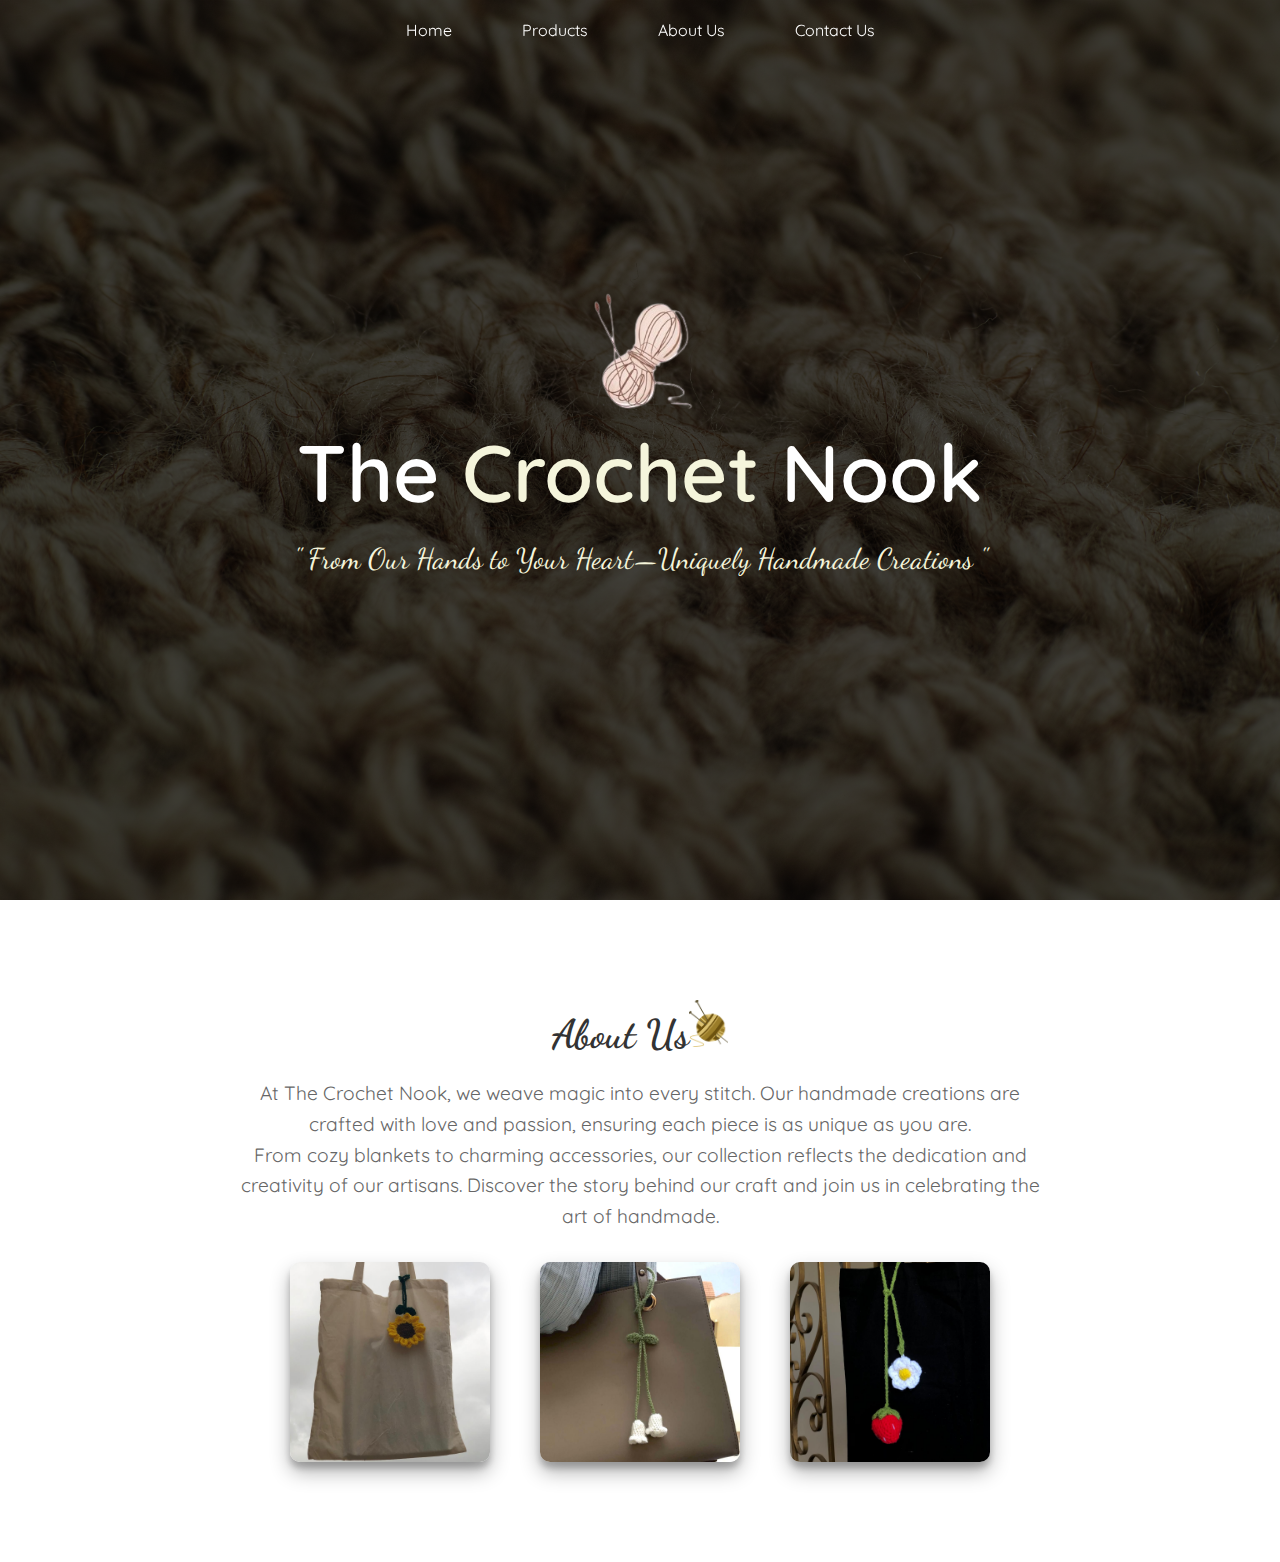
==== index.html @ c80022a6 "first commit" ====
<!DOCTYPE html>
<html lang="en">
<head>
  <meta charset="UTF-8" />
  <meta name="viewport" content="width=device-width, initial-scale=1.0" />
  <title>The Crochet Nook</title>
  <link rel="stylesheet" href="style.css" />
  <link rel="preconnect" href="https://fonts.googleapis.com" />
  <link rel="preconnect" href="https://fonts.gstatic.com" crossorigin />
  <link
    href="https://fonts.googleapis.com/css2?family=Playfair+Display:ital,wght@0,400..900;1,400..900&family=Quicksand:wght@300..700&family=Dancing+Script:wght@400..700"
    rel="stylesheet" />
</head>
<body>
  <header class="header">
    <div class="logo-descr">
      <div class="logo">
        <img src="/images/brand-logo.png" alt="">
      </div>
      <div class="slogan-text">
        <span class="brand-name">The <span id="crochet" class="brand-name">Crochet </span>Nook </span>
        <div id="slogan-container">
          <span class="slogan">" From Our Hands to Your Heart—Uniquely Handmade Creations "</span>
          <span class="slogan">" Each Piece a Masterpiece—Handmade with Heartfelt Dedication "</span>
          <span class="slogan">" Elegant Threads, Crafted with Soul—Handmade Just for You "</span>
        </div>
      </div>
    </div>
    <nav>
      <div class="menu-toggle">
        <span></span>
        <span></span>
        <span></span>
      </div>
      <ul>
        <a href="#"><li class="nav-item">Home</li></a>
        <a href="#"><li class="nav-item">Products</li></a>
        <a href="#"><li class="nav-item">About Us</li></a>
        <a href="#"><li class="nav-item">Contact Us</li></a>
      </ul>
    </nav>
    
  </header>

  <section class="about-section">
    <div class="about-container">
      <div class="about-text">
        <h2>About Us<img src="/images/PNG images/image-1.png" alt="" id="crochet-icon"></h2>
        <p>At The Crochet Nook, we weave magic into every stitch. Our handmade creations are crafted with love and passion, ensuring each piece is as unique as you are.</p>
        <p>From cozy blankets to charming accessories, our collection reflects the dedication and creativity of our artisans. Discover the story behind our craft and join us in celebrating the art of handmade.</p>
      </div>
      <div class="about-images">
        <img src="/images/Products/image1.jpeg" alt="Handmade Creations" class="about-img" />
        <img src="/images/Products/image2.jpeg" alt="Craftsmanship" class="about-img" />
        <img src="/images/Products/image3.jpeg" alt="Artisan Work" class="about-img" />
      </div>
  
    </div>
  </section>

  <section>
    
  </section>
  
  <script src="script.js"></script>
</body>
</html>
---- style.css ----
:root {
  --font-primary: "Quicksand", sans-serif;
  --font-accent: "Dancing Script", cursive;
}

* {
  margin: 0;
  padding: 0;
  box-sizing: border-box;
  font-family: var(--font-primary);
  scroll-behavior: smooth;
}

html,
body {
  height: 100%;
  width: 100%;
}

.header {
  height: 100vh;
  background-image: linear-gradient(rgba(0, 0, 0, 0.7), rgba(0, 0, 0, 0.7)),
    url(/images/header-2.jpg);
  background-position: center;
  background-size: cover;
  position: relative;
  display: flex;
  justify-content: center;
  align-items: center;
  background-attachment: fixed;
}

.logo-descr {
  text-align: center;
  color: #fff;
  position: relative; /* Added to ensure correct positioning of slogans */
}

.slogan-text {
  font-size: 1.5rem;
  font-family: var(--font-accent);
}
nav {
  position: fixed; /* Keep the navbar fixed at the top */
  top: 0;
  left: 0;
  width: 100%; /* Ensure it spans the full width */
  
  text-align: center;
  z-index: 1000;
  padding: 10px 0;
  transition: background-color 0.3s ease;
}

nav.sticky {
  background-color: rgba(0, 0, 0, 1); /* Solid background when sticky */
}

nav ul {
  display: flex;
  justify-content: center;
  align-items: center; /* Align items vertically in the center */
  margin: 0;
  padding: 0;
  list-style: none;
}

nav ul a {
  text-decoration: none;
  color: #fff;
  padding: 10px 20px;
  transition: color 0.3s ease, background-color 0.3s ease;
  position: relative;
}

nav ul a::before {
  content: "";
  position: absolute;
  width: 100%;
  height: 3px;
  bottom: 0;
  left: 0;
  background-color: #f5f5dc;
  visibility: hidden;
  transform: scaleX(0);
  transition: all 0.3s ease-in-out;
}

nav ul a:hover::before {
  visibility: visible;
  transform: scaleX(1);
}

nav ul a:hover {
  color: #f5f5dc; /* Change text color on hover */
 
}

.nav-item {
  list-style: none;
  margin: 0 15px;
}

.nav-item a {
  font-family: var(--font-accent);
  font-size: 1.2rem;
}

/* Mobile view */
@media (max-width: 768px) {
  nav ul {
    flex-direction: column;
    background-color: rgba(0, 0, 0, 0.9);
    height: 0;
    overflow: hidden;
    transition: height 0.3s ease;
  }

  nav ul.open {
    height: auto;
  }

  .nav-item {
    margin: 10px 0;
  }
}

.menu-toggle {
  display: none;
  flex-direction: column;
  cursor: pointer;
  margin-top: 20px;
}

/* Adjust mobile toggle button */
.menu-toggle span {
  width: 25px;
  height: 3px;
  background-color: #f5f5dc;
  margin: 4px 0;
  transition: 0.4s;
}

@media (max-width: 768px) {
  .menu-toggle {
    display: flex;
    position: absolute;
    top: 10px; /* Position the toggle at the top right */
    right: 20px;
  }
}


.logo img {
  width: 8rem;
}

.brand-name {
  font-size: 5rem;
  font-weight: 600;
}

#crochet {
  color: #f5f5dc;
}
#slogan-container{
  height: 10vh;
  width: 100vw;
}
.slogan {
  position: absolute;
  left: 0;
  right: 0;
  opacity: 0;
  transition: opacity 0.5s ease-in-out;
  margin: 20px 0;
  font-family: var(--font-accent);
  font-weight: 100;
  font-size: 1.8rem;
  color: #f5f5dc;
}

.slogan-active {
  opacity: 1;
}

.about-section {
  padding: 100px 0;
  background-image: linear-gradient(
      135deg,
      transparent 0%,
      transparent 6%,
      rgba(71, 71, 71, 0.04) 6%,
      rgba(71, 71, 71, 0.04) 22%,
      transparent 22%,
      transparent 100%
    ),
    linear-gradient(
      45deg,
      transparent 0%,
      transparent 20%,
      rgba(71, 71, 71, 0.04) 20%,
      rgba(71, 71, 71, 0.04) 47%,
      transparent 47%,
      transparent 100%
    ),
    linear-gradient(
      135deg,
      transparent 0%,
      transparent 24%,
      rgba(71, 71, 71, 0.04) 24%,
      rgba(71, 71, 71, 0.04) 62%,
      transparent 62%,
      transparent 100%
    ),
    linear-gradient(
      45deg,
      transparent 0%,
      transparent 73%,
      rgba(71, 71, 71, 0.04) 73%,
      rgba(71, 71, 71, 0.04) 75%,
      transparent 75%,
      transparent 100%
    ),
    linear-gradient(90deg, rgb(255, 255, 255), rgb(255, 255, 255));
  position: relative;
  background-attachment: fixed;
}

.about-container {
  display: flex;
  flex-direction: column;
  align-items: center;
  text-align: center;
}

.about-text {
  margin-bottom: 30px;
}

.about-text h2 {
  font-size: 2.5rem;
  margin-bottom: 20px;
  font-family: var(--font-accent);
  color: #333;
}

.about-text p {
  font-size: 1.2rem;
  color: #666;
  line-height: 1.6;
  max-width: 800px;
  margin: 0 auto;
}

.about-images {
  display: flex;
  justify-content: center;
  flex-wrap: wrap;
  gap: 50px;
  position: relative;
}

.about-img {
  width: 200px;
  height: 200px;
  object-fit: cover;
  border-radius: 10px;
  transition: transform 0.3s ease, box-shadow 0.3s ease;
  box-shadow: 0 10px 20px rgba(0, 0, 0, 0.3), 0 6px 6px rgba(0, 0, 0, 0.2);
  perspective: 1000px;
  transform-style: preserve-3d;
}

.about-img:hover {
  transform: scale(1.05)  rotateY(20deg);
  box-shadow: 0 20px 30px rgba(0, 0, 0, 0.4), 0 10px 10px rgba(0, 0, 0, 0.3);
}

#crochet-icon{
    width: 3vw;
}

@media (max-width:768px){
  .about-text p{
    font-size: 1rem ;
    
  }
  .about-text{
    width: 80%;
  }
  #crochet-icon{
    display: none;
  }
  .about-img{
    width: 150px;
    height: 150px;
    object-fit: cover;
    object-position: center;

  }
}
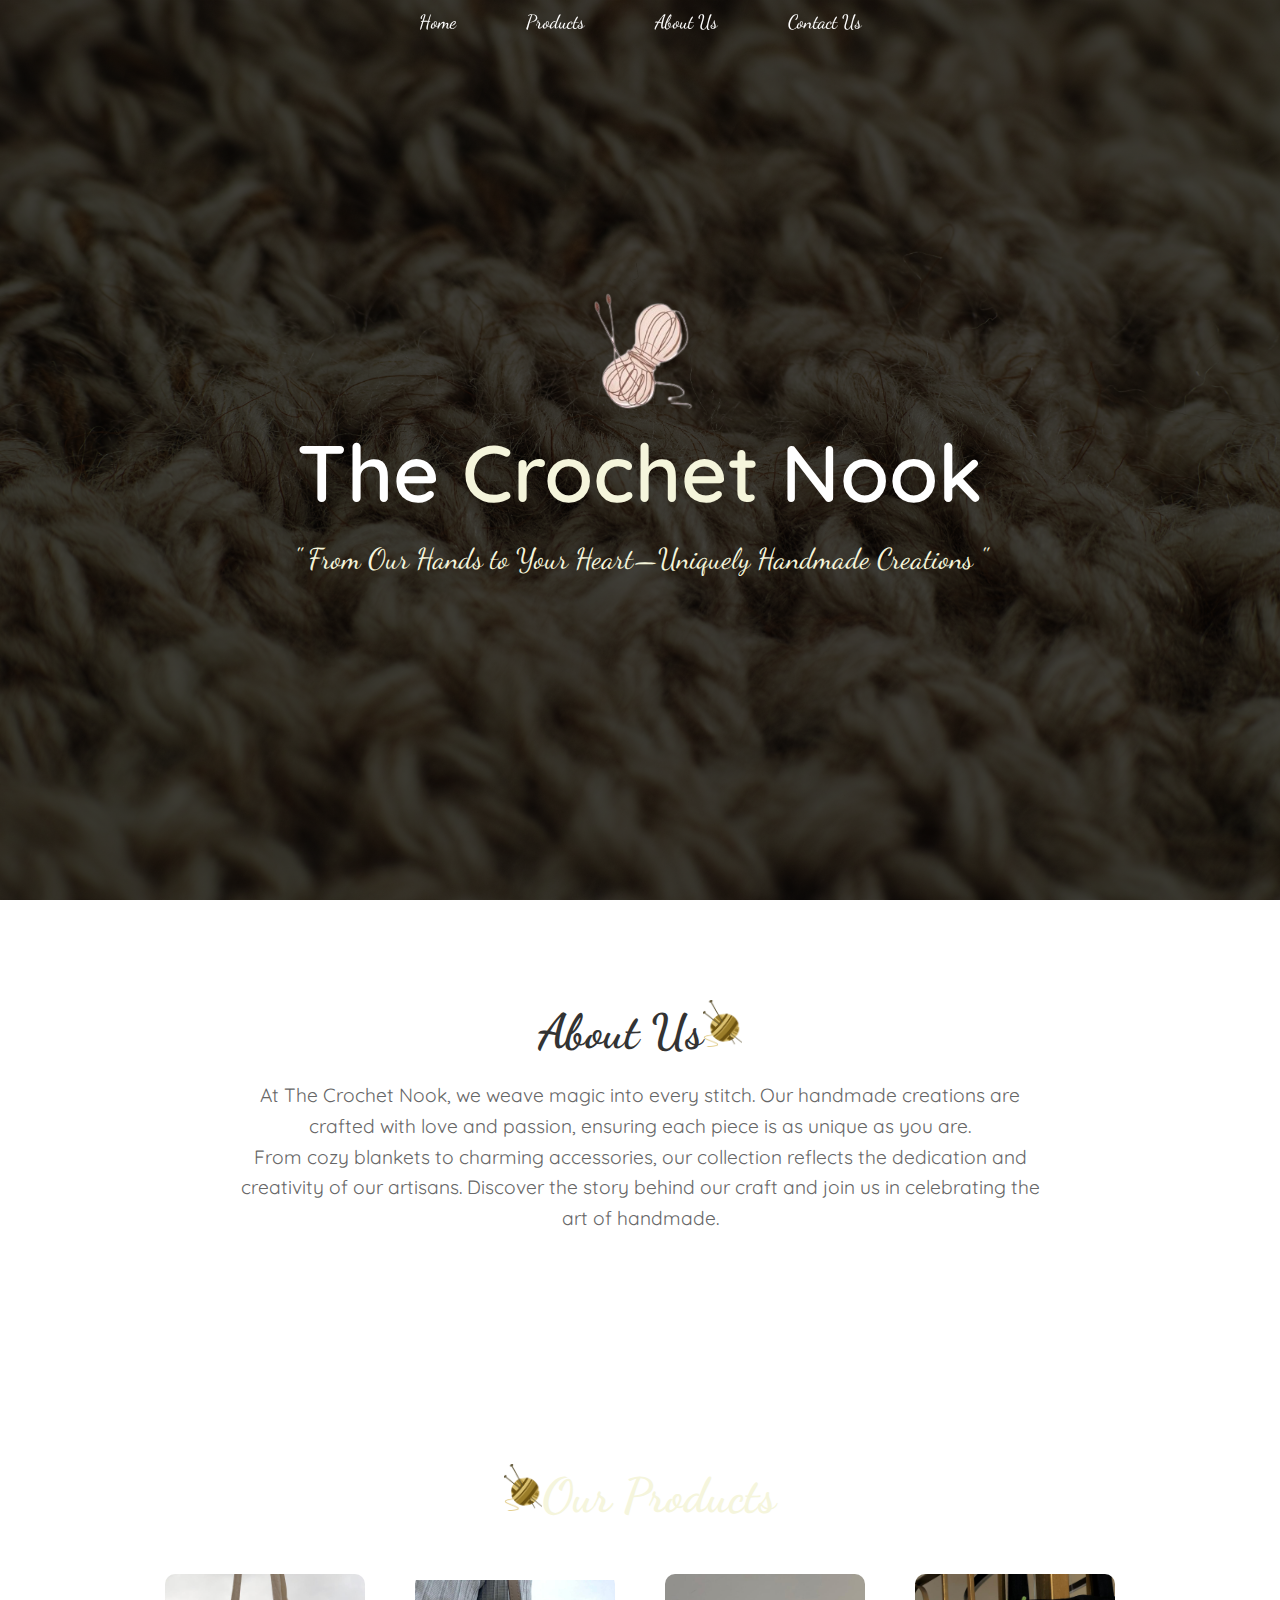
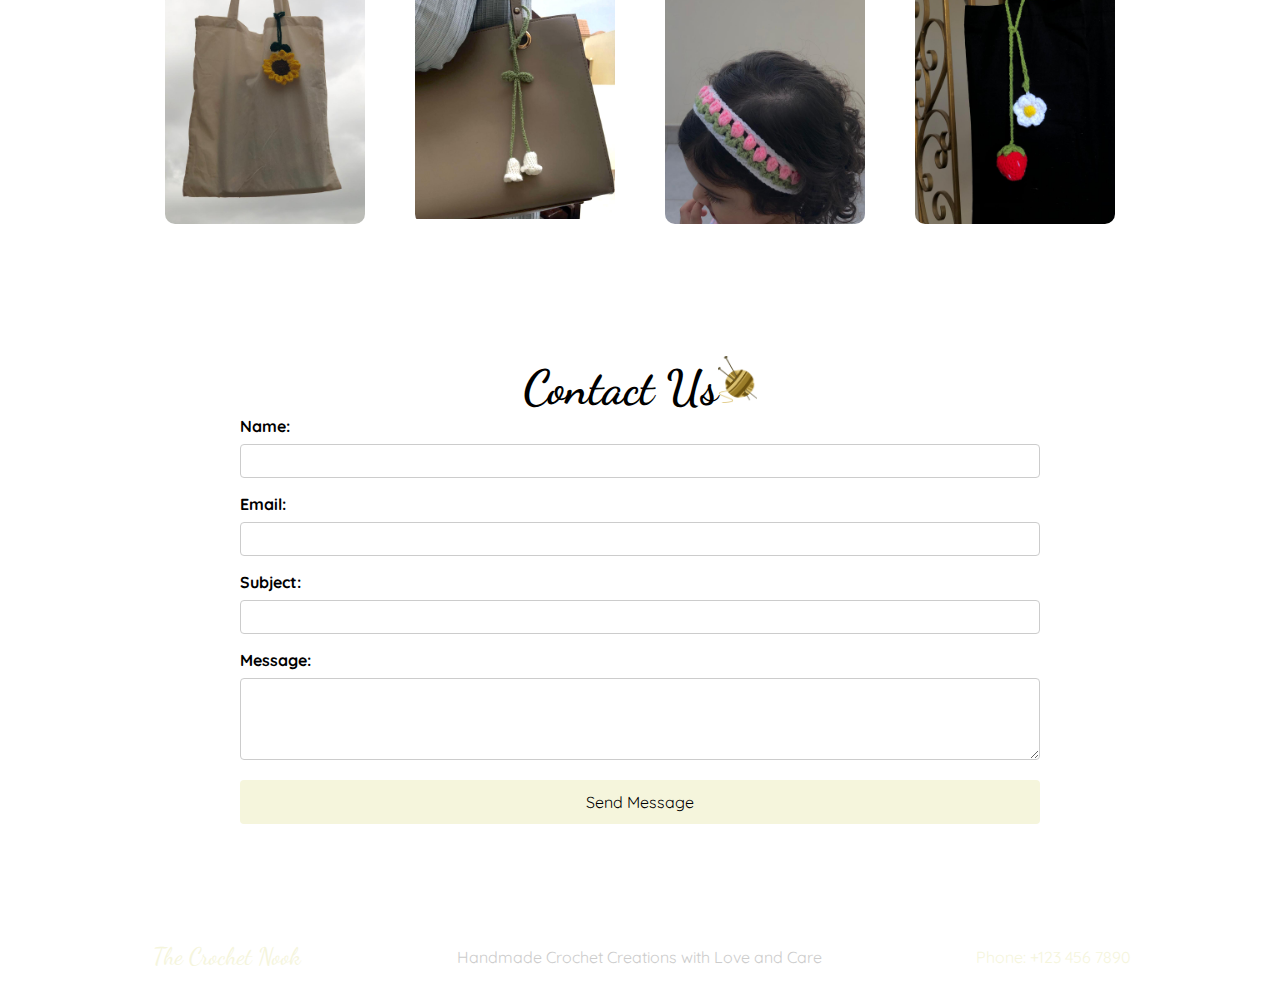
==== commit 818eed3d: "final changes" ====
--- a/index.html
+++ b/index.html
@@ -15,7 +15,7 @@
   <header class="header">
     <div class="logo-descr">
       <div class="logo">
-        <img src="/images/brand-logo.png" alt="">
+        <img src="/images/brand-logo.png" alt="Brand Logo">
       </div>
       <div class="slogan-text">
         <span class="brand-name">The <span id="crochet" class="brand-name">Crochet </span>Nook </span>
@@ -33,34 +33,118 @@
         <span></span>
       </div>
       <ul>
-        <a href="#"><li class="nav-item">Home</li></a>
-        <a href="#"><li class="nav-item">Products</li></a>
-        <a href="#"><li class="nav-item">About Us</li></a>
-        <a href="#"><li class="nav-item">Contact Us</li></a>
+        <li class="nav-item"><a href="index.html">Home</a></li>
+        <li class="nav-item"><a href="#products">Products</a></li>
+        <li class="nav-item"><a href="#about">About Us</a></li>
+        <li class="nav-item"><a href="#contact">Contact Us</a></li>
       </ul>
     </nav>
-    
   </header>
 
-  <section class="about-section">
+  <section id="home" class="home-section">
+    <!-- Home section content -->
+  </section>
+
+  <section id="about" class="about-section">
     <div class="about-container">
       <div class="about-text">
-        <h2>About Us<img src="/images/PNG images/image-1.png" alt="" id="crochet-icon"></h2>
+        <h2>About Us<img src="/images/PNG images/image-1.png" alt="Crochet Icon" id="crochet-icon"></h2>
         <p>At The Crochet Nook, we weave magic into every stitch. Our handmade creations are crafted with love and passion, ensuring each piece is as unique as you are.</p>
         <p>From cozy blankets to charming accessories, our collection reflects the dedication and creativity of our artisans. Discover the story behind our craft and join us in celebrating the art of handmade.</p>
       </div>
-      <div class="about-images">
-        <img src="/images/Products/image1.jpeg" alt="Handmade Creations" class="about-img" />
-        <img src="/images/Products/image2.jpeg" alt="Craftsmanship" class="about-img" />
-        <img src="/images/Products/image3.jpeg" alt="Artisan Work" class="about-img" />
-      </div>
-  
     </div>
   </section>
 
-  <section>
-    
+  <section id="products" class="products-section">
+    <h2><img src="/images/PNG images/image-1.png" alt="Crochet Icon" id="crochet-icon">Our Products</h2>
+    <div class="products-container">
+      <div class="product-card">
+        <div class="product-card-inner">
+          <div class="product-card-front">
+            <img src="/images/Products/sunflower-charm.jpeg" alt="Sunflower Charm/Curtain Tie" />
+          </div>
+          <div class="product-card-back">
+            <h3>Sunflower Charm/Curtain Tie</h3>
+            <p>A bright and cheerful addition to any room, perfect for adding a touch of sunshine.</p>
+          </div>
+        </div>
+      </div>
+      <div class="product-card">
+        <div class="product-card-inner">
+          <div class="product-card-front">
+            <img src="/images/Products/tulip-charm.jpeg" alt="Tulip Charm/Curtain Tie" />
+          </div>
+          <div class="product-card-back">
+            <h3>Tulip Charm/Curtain Tie</h3>
+            <p>Elegant and stylish, these tulip charms add a floral touch to your curtains.</p>
+          </div>
+        </div>
+      </div>
+      <div class="product-card">
+        <div class="product-card-inner">
+          <div class="product-card-front">
+            <img src="/images/Products/tulip-headband.jpeg" alt="Tulip Headband" />
+          </div>
+          <div class="product-card-back">
+            <h3>Tulip Headband</h3>
+            <p>Delicate and beautiful, this headband is perfect for any occasion.</p>
+          </div>
+        </div>
+      </div>
+      <div class="product-card">
+        <div class="product-card-inner">
+          <div class="product-card-front">
+            <img src="/images/Products/strawberry-charm.jpeg" alt="Strawberry Charm/Curtain Tie" />
+          </div>
+          <div class="product-card-back">
+            <h3>Strawberry Charm/Curtain Tie</h3>
+            <p>Sweet and charming, these strawberry charms add a playful touch to your décor.</p>
+          </div>
+        </div>
+      </div>
+    </div>
   </section>
+
+  <section id="contact" class="contact-section">
+    <h2>Contact Us<img src="/images/PNG images/image-1.png" alt="Crochet Icon" id="crochet-icon"></h2>
+    <div class="contact-container">
+      <form id="contact-form" class="contact-form">
+        <div class="form-group">
+          <label for="name">Name:</label>
+          <input type="text" id="name" name="name" required />
+        </div>
+        <div class="form-group">
+          <label for="email">Email:</label>
+          <input type="email" id="email" name="email" required />
+        </div>
+        <div class="form-group">
+          <label for="subject">Subject:</label>
+          <input type="text" id="subject" name="subject" required />
+        </div>
+        <div class="form-group">
+          <label for="message">Message:</label>
+          <textarea id="message" name="message" rows="4" required></textarea>
+        </div>
+        <button type="submit" class="submit-btn">Send Message</button>
+      </form>
+      <div id="form-response" class="form-response"></div>
+    </div>
+  </section>
+  
+  
+  <footer id="contact" class="footer">
+    <div class="footer-container">
+      <div class="footer-left">
+        <span class="footer-name">The Crochet Nook</span>
+      </div>
+      <div class="footer-middle">
+        <p class="footer-description">Handmade Crochet Creations with Love and Care</p>
+      </div>
+      <div class="footer-right">
+        <span class="footer-phone">Phone: +123 456 7890</span>
+      </div>
+    </div>
+  </footer>
   
   <script src="script.js"></script>
 </body>
--- a/style.css
+++ b/style.css
@@ -15,6 +15,9 @@
 body {
   height: 100%;
   width: 100%;
+}
+::-webkit-scrollbar {
+  display: none;
 }
 
 .header {
@@ -163,6 +166,10 @@
 #crochet {
   color: #f5f5dc;
 }
+.crochet-icon {
+  transition: transform 0.3s ease-in-out;
+}
+
 #slogan-container{
   height: 10vh;
   width: 100vw;
@@ -239,7 +246,7 @@
 }
 
 .about-text h2 {
-  font-size: 2.5rem;
+  font-size: 3rem;
   margin-bottom: 20px;
   font-family: var(--font-accent);
   color: #333;
@@ -299,4 +306,246 @@
     object-position: center;
 
   }
-}+}
+.products-section {
+  padding: 50px 0;
+  background-image: linear-gradient(rgba(0, 0, 0, 0.7), rgba(0, 0, 0, 0.7)),
+    url(/images/background-products.webp);
+  background-position: center;
+  background-size: cover;
+  text-align: center;
+  background-attachment: fixed;
+}
+
+.products-section h2 {
+  font-size: 3rem; /* Adjusted for smaller screens */
+  padding-top: 50px; /* Adjusted for smaller screens */
+  font-family: var(--font-accent);
+  color: #f5f5dc;
+}
+
+.products-container {
+  display: flex;
+  justify-content: center;
+  flex-wrap: wrap;
+  gap: 50px; /* Reduced gap for better fitting on small screens */
+  margin: 50px 0;
+}
+
+.product-card {
+  width: 200px; /* Adjusted width for smaller screens */
+  height: 250px; /* Adjusted height for smaller screens */
+  perspective: 1000px;
+}
+
+.product-card-inner {
+  width: 100%;
+  height: 100%;
+  transition: transform 0.6s;
+  transform-style: preserve-3d;
+  position: relative;
+}
+
+.product-card:hover .product-card-inner {
+  transform: rotateY(180deg);
+}
+
+.product-card-front,
+.product-card-back {
+  position: absolute;
+  width: 100%;
+  height: 100%;
+  backface-visibility: hidden;
+  border-radius: 10px;
+  overflow: hidden;
+}
+
+.product-card-front {
+  background-color: #fff;
+  display: flex;
+  align-items: center;
+  justify-content: center;
+}
+
+.product-card-front img {
+  width: 100%;
+  height: auto;
+  object-fit: cover;
+}
+
+.product-card-back {
+  background-color: #f5f5dc;
+  color: #000;
+  display: flex;
+  flex-direction: column;
+  align-items: center;
+  justify-content: center;
+  padding: 10px; /* Adjusted padding for smaller screens */
+  transform: rotateY(180deg);
+}
+
+@media (max-width: 768px) {
+  .products-section h2 {
+    font-size: 2.5rem; /* Further reduced for very small screens */
+  }
+
+  .products-container {
+    gap: 10px; /* Further reduced gap for very small screens */
+    margin: 30px 0;
+  }
+
+  .product-card {
+    width: 180px; /* Further adjusted width for very small screens */
+    height: 220px; /* Further adjusted height for very small screens */
+  }
+}
+
+.contact-section {
+  padding: 2rem;
+  background-image: linear-gradient(
+      135deg,
+      transparent 0%,
+      transparent 6%,
+      rgba(71, 71, 71, 0.04) 6%,
+      rgba(71, 71, 71, 0.04) 22%,
+      transparent 22%,
+      transparent 100%
+    ),
+    linear-gradient(
+      45deg,
+      transparent 0%,
+      transparent 20%,
+      rgba(71, 71, 71, 0.04) 20%,
+      rgba(71, 71, 71, 0.04) 47%,
+      transparent 47%,
+      transparent 100%
+    ),
+    linear-gradient(
+      135deg,
+      transparent 0%,
+      transparent 24%,
+      rgba(71, 71, 71, 0.04) 24%,
+      rgba(71, 71, 71, 0.04) 62%,
+      transparent 62%,
+      transparent 100%
+    ),
+    linear-gradient(
+      45deg,
+      transparent 0%,
+      transparent 73%,
+      rgba(71, 71, 71, 0.04) 73%,
+      rgba(71, 71, 71, 0.04) 75%,
+      transparent 75%,
+      transparent 100%
+    ),
+    linear-gradient(90deg, rgb(255, 255, 255), rgb(255, 255, 255));
+    background-attachment: fixed;
+}
+
+.contact-container {
+  max-width: 800px;
+  margin: 0 auto;
+}
+.contact-section h2{
+  text-align: center;
+  font-size: 3rem;
+  font-family: var(--font-accent);
+}
+
+.contact-form {
+  display: flex;
+  flex-direction: column;
+}
+
+.form-group {
+  margin-bottom: 1rem;
+}
+
+.form-group label {
+  display: block;
+  margin-bottom: 0.5rem;
+  font-weight: bold;
+}
+
+.form-group input,
+.form-group textarea {
+  width: 100%;
+  padding: 0.5rem;
+  border: 1px solid #ccc;
+  border-radius: 4px;
+}
+
+.submit-btn {
+  padding: 0.75rem 1.5rem;
+  border: none;
+  background-color: #f5f5dc;
+  color: #000;
+  font-size: 1rem;
+  border-radius: 4px;
+  cursor: pointer;
+}
+
+.submit-btn:hover {
+  background-color: #2980b9;
+}
+
+.form-response {
+  margin-top: 1rem;
+  font-size: 1rem;
+}
+
+
+
+.footer {
+  background-image: linear-gradient(rgba(0, 0, 0, 0.7), rgba(0, 0, 0, 0.7)),
+  url(/images/header-2.jpg);
+  background-position: center;
+  background-size: cover;
+  background-attachment: fixed;
+  color: #f5f5dc;
+  padding: 20px 0;
+  text-align: center;
+  margin-top: 50px;
+}
+
+.footer-container {
+  display: flex;
+  justify-content: space-between;
+  align-items: center;
+  /* max-width: 1200px; */
+  padding: 0 20px;
+}
+
+.footer-left,
+.footer-middle,
+.footer-right {
+  flex: 1;
+}
+
+.footer-name {
+  font-size: 1.5rem;
+  font-family: var(--font-accent);
+}
+
+.footer-description {
+  font-size: 1rem;
+  color: #ccc;
+  margin: 0;
+}
+
+.footer-phone {
+  font-size: 1rem;
+}
+
+@media (max-width: 768px) {
+  .footer-container {
+    flex-direction: column;
+    text-align: center;
+  }
+
+  .footer-left,
+  .footer-middle,
+  .footer-right {
+    margin-bottom: 10px;
+  }
+}
